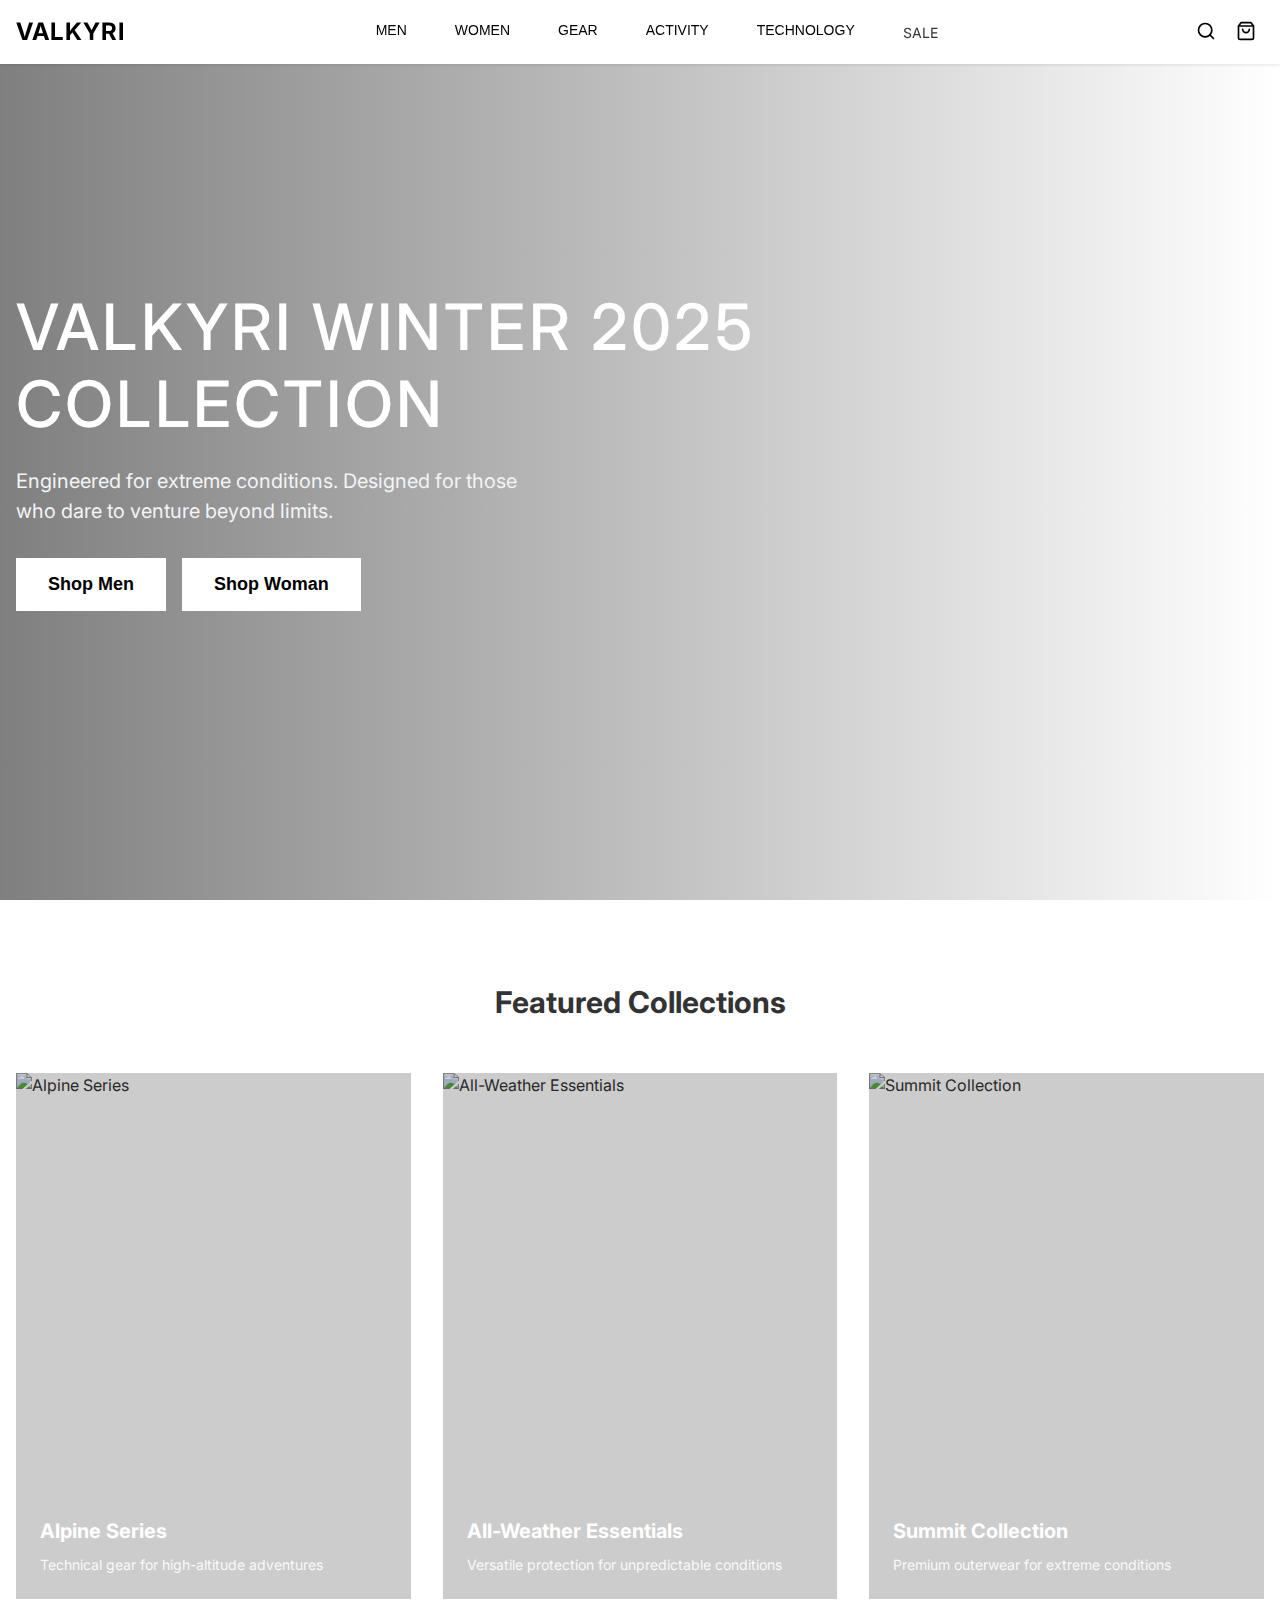
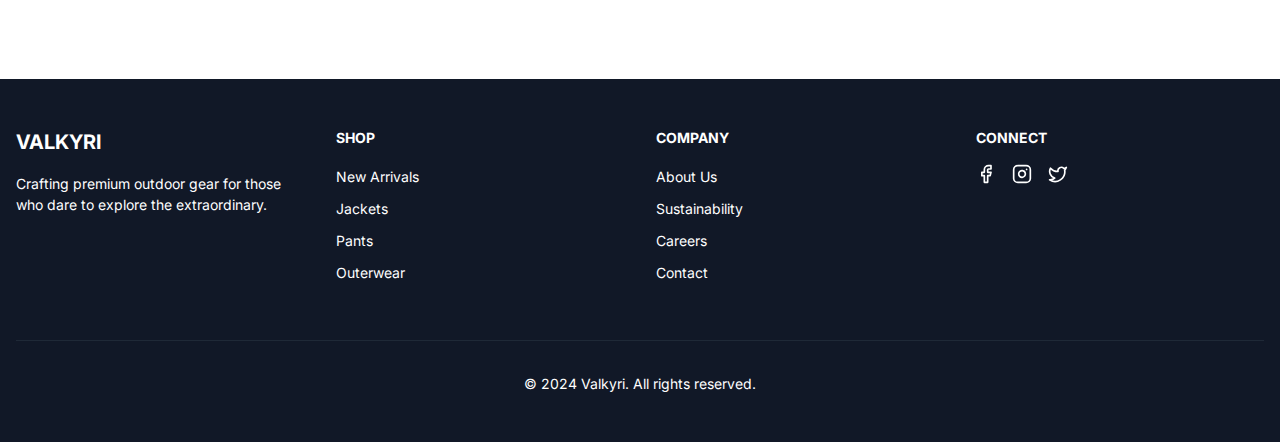
==== index.html @ 3d440251 "Add files via upload" ====
<!DOCTYPE html>
<html lang="en">
<head>
  <meta charset="UTF-8">
  <meta name="viewport" content="width=device-width, initial-scale=1.0">
  <title>VALKYRI - Outdoor Gear</title>
  <link rel="stylesheet" href="css/style.css">
</head>
<body>
  <nav class="navbar">
    <div class="nav-container">
      <div class="nav-left">
        <button class="menu-btn mobile-only">
          <svg xmlns="http://www.w3.org/2000/svg" width="24" height="24" viewBox="0 0 24 24" fill="none" stroke="currentColor" stroke-width="2" stroke-linecap="round" stroke-linejoin="round"><line x1="4" x2="20" y1="12" y2="12"/><line x1="4" x2="20" y1="6" y2="6"/><line x1="4" x2="20" y1="18" y2="18"/></svg>
        </button>
        <a href="index.html" class="logo desktop-only">VALKYRI</a>
      </div>
      
      <div class="mobile-logo mobile-only">
        <a href="index.html" class="logo">VALKYRI</a>
      </div>
      
      <div class="nav-center desktop-only">
        <div class="nav-item" data-category="men">
          <button>MEN</button>
        </div>
        <div class="nav-item" data-category="women">
          <button>WOMEN</button>
        </div>
        <div class="nav-item" data-category="gear">
          <button>GEAR</button>
        </div>
        <div class="nav-item" data-category="activity">
          <button>ACTIVITY</button>
        </div>
        <div class="nav-item" data-category="technology">
          <button>TECHNOLOGY</button>
        </div>
        <a href="#" class="nav-link">SALE</a>
      </div>
      
      <div class="nav-right">
        <button class="icon-btn">
          <svg xmlns="http://www.w3.org/2000/svg" width="20" height="20" viewBox="0 0 24 24" fill="none" stroke="currentColor" stroke-width="2" stroke-linecap="round" stroke-linejoin="round"><circle cx="11" cy="11" r="8"/><path d="m21 21-4.3-4.3"/></svg>
        </button>
        <button class="icon-btn">
          <svg xmlns="http://www.w3.org/2000/svg" width="20" height="20" viewBox="0 0 24 24" fill="none" stroke="currentColor" stroke-width="2" stroke-linecap="round" stroke-linejoin="round"><path d="M6 2 3 6v14a2 2 0 0 0 2 2h14a2 2 0 0 0 2-2V6l-3-4Z"/><path d="M3 6h18"/><path d="M16 10a4 4 0 0 1-8 0"/></svg>
        </button>
      </div>
    </div>
  </nav>

  <div class="dropdown-overlay"></div>
  
  <div class="mega-menu" id="mega-menu">
    <div class="mega-menu-container">
      <div class="menu-grid">
      </div>
    </div>
  </div>

<!-- Hero Section -->
<div class="hero">
  <div class="hero-content">
    <h1>VALKYRI WINTER 2025<br>COLLECTION</h1>
    <p>Engineered for extreme conditions. Designed for those who dare to venture beyond limits.</p>
    <div class="hero-buttons">
      <button onclick="location.href = 'men.html';">Shop Men</button>
      <button onclick="location.href = 'woman.html';">Shop Woman</button>
    </div>
  </div>
</div>


  <!-- Featured Collections -->
  <section class="featured">
    <h2>Featured Collections</h2>
    <div class="collection-grid">
      <div class="collection-card">
        <div class="collection-image">
          <img src="https://images.unsplash.com/photo-1551632811-561732d1e306?q=80&w=2070&auto=format&fit=crop" alt="Alpine Series">
          <div class="collection-content">
            <h3>Alpine Series</h3>
            <p>Technical gear for high-altitude adventures</p>
          </div>
        </div>
      </div>
      <div class="collection-card">
        <div class="collection-image">
          <img src="https://images.unsplash.com/photo-1605540436563-5bca919ae766?q=80&w=2069&auto=format&fit=crop" alt="All-Weather Essentials" width="500px" height="500px">
          <div class="collection-content">
            <h3>All-Weather Essentials</h3>
            <p>Versatile protection for unpredictable conditions</p>
          </div>
        </div>
      </div>
      <div class="collection-card">
        <div class="collection-image">
          <img src="https://images.unsplash.com/photo-1519681393784-d120267933ba?q=80&w=2070&auto=format&fit=crop" alt="Summit Collection">
          <div class="collection-content">
            <h3>Summit Collection</h3>
            <p>Premium outerwear for extreme conditions</p>
          </div>
        </div>
      </div>
    </div>
  </section>

  <!-- Footer -->
  <footer class="footer">
    <div class="footer-container">
      <div class="footer-grid">
        <div class="footer-section">
          <h3>VALKYRI</h3>
          <p>Crafting premium outdoor gear for those who dare to explore the extraordinary.</p>
        </div>
        
        <div class="footer-section">
          <h4>SHOP</h4>
          <ul>
            <li><a href="#">New Arrivals</a></li>
            <li><a href="#">Jackets</a></li>
            <li><a href="#">Pants</a></li>
            <li><a href="#">Outerwear</a></li>
          </ul>
        </div>
        
        <div class="footer-section">
          <h4>COMPANY</h4>
          <ul>
            <li><a href="#">About Us</a></li>
            <li><a href="#">Sustainability</a></li>
            <li><a href="#">Careers</a></li>
            <li><a href="#">Contact</a></li>
          </ul>
        </div>
        
        <div class="footer-section">
          <h4>CONNECT</h4>
          <div class="social-icons">
            <a href="#" class="social-icon">
              <svg xmlns="http://www.w3.org/2000/svg" width="20" height="20" viewBox="0 0 24 24" fill="none" stroke="currentColor" stroke-width="2" stroke-linecap="round" stroke-linejoin="round"><path d="M18 2h-3a5 5 0 0 0-5 5v3H7v4h3v8h4v-8h3l1-4h-4V7a1 1 0 0 1 1-1h3z"/></svg>
            </a>
            <a href="#" class="social-icon">
              <svg xmlns="http://www.w3.org/2000/svg" width="20" height="20" viewBox="0 0 24 24" fill="none" stroke="currentColor" stroke-width="2" stroke-linecap="round" stroke-linejoin="round"><rect width="20" height="20" x="2" y="2" rx="5" ry="5"/><path d="M16 11.37A4 4 0 1 1 12.63 8 4 4 0 0 1 16 11.37z"/><line x1="17.5" x2="17.51" y1="6.5" y2="6.5"/></svg>
            </a>
            <a href="#" class="social-icon">
              <svg xmlns="http://www.w3.org/2000/svg" width="20" height="20" viewBox="0 0 24 24" fill="none" stroke="currentColor" stroke-width="2" stroke-linecap="round" stroke-linejoin="round"><path d="M22 4s-.7 2.1-2 3.4c1.6 10-9.4 17.3-18 11.6 2.2.1 4.4-.6 6-2C3 15.5.5 9.6 3 5c2.2 2.6 5.6 4.1 9 4-.9-4.2 4-6.6 7-3.8 1.1 0 3-1.2 3-1.2z"/></svg>
            </a>
          </div>
        </div>
      </div>
      
      <div class="footer-bottom">
        <p>&copy; 2024 Valkyri. All rights reserved.</p>
      </div>
    </div>
  </footer>

  <script src="script/script.js"></script>
</body>
</html>
---- css/style.css ----
@import url('https://fonts.googleapis.com/css2?family=Inter:wght@400;500;600;700&display=swap');

:root {
  --primary-color: #000;
  --text-color: #333;
  --bg-color: #fff;
  --gray-100: #f3f4f6;
  --gray-200: #e5e7eb;
  --gray-600: #4b5563;
  --gray-800: #1f2937;
  --gray-900: #111827;
}

* {
  margin: 0;
  padding: 0;
  box-sizing: border-box;
}

body {
  font-family: 'Inter', sans-serif;
  color: var(--text-color);
  line-height: 1.5;
  overflow-x: hidden;
}

/* Navbar */
.navbar {
  position: fixed;
  top: 0;
  left: 0;
  right: 0;
  background: var(--bg-color);
  box-shadow: 0 1px 3px rgba(0, 0, 0, 0.1);
  z-index: 50;
}

.nav-container {
  max-width: 1280px;
  margin: 0 auto;
  padding: 0 1rem;
  height: 64px;
  display: flex;
  justify-content: space-between;
  align-items: center;
}

.logo {
  font-weight: 700;
  font-size: 1.5rem;
  letter-spacing: 0.05em;
  text-decoration: none;
  color: var(--primary-color);
}

.nav-center {
  flex: 1;
  display: flex;
  justify-content: center;
  gap: 2rem;
}

.nav-item button {
  font-size: 0.875rem;
  padding: 1.5rem 0.5rem;
  background: none;
  border: none;
  cursor: pointer;
}

.nav-item button:hover {
  color: var(--gray-600);
}

.nav-link {
  font-size: 0.875rem;
  padding: 1.5rem 0.5rem;
  text-decoration: none;
  color: var(--text-color);
}

.nav-link:hover {
  color: var(--gray-600);
}

.icon-btn {
  padding: 0.5rem;
  background: none;
  border: none;
  border-radius: 0.375rem;
  cursor: pointer;
}

.icon-btn:hover {
  background: var(--gray-100);
}

/* Mega Menu */
.mega-menu {
  position: absolute;
  top: 64px;
  left: 0;
  right: 0;
  background: var(--bg-color);
  box-shadow: 0 4px 6px -1px rgba(0, 0, 0, 0.1);
  display: none;
  z-index: 40;
}

.mega-menu.active {
  display: block;
}

.mega-menu-container {
  max-width: 1280px;
  margin: 0 auto;
  padding: 3rem 2rem;
}

.menu-grid {
  display: grid;
  grid-template-columns: repeat(4, 1fr);
  gap: 2rem;
}

.menu-section h3 {
  font-size: 0.875rem;
  font-weight: 600;
  color: var(--gray-900);
  margin-bottom: 1rem;
}

.menu-section ul {
  list-style: none;
  space: 0.5rem;
}

.menu-section a {
  font-size: 0.875rem;
  color: var(--gray-600);
  text-decoration: none;
  padding: 0.25rem 0;
  display: block;
}

.menu-section a:hover {
  color: var(--gray-900);
}

.dropdown-overlay {
  position: fixed;
  inset: 0;
  background: rgba(0, 0, 0, 0.2);
  display: none;
  z-index: 30;
}

.dropdown-overlay.active {
  display: block;
}

.menu-image-container {
  height: 200px; /* Reduced height */
  overflow: hidden;
  border-radius: 4px;
}

.menu-featured-image {
  width: 100%;
  height: 100%;
  object-fit: cover;
  object-position: center;
}

/* Hero Section */
.hero {
  height: 100vh;
  background-image: url('https://images.unsplash.com/photo-1465311440653-ba9b1d9b0f5b?q=80&w=1932&auto=format&fit=crop');
  background-size: cover;
  background-position: center;
  position: relative;
}

.hero::before {
  content: '';
  position: absolute;
  inset: 0;
  background: linear-gradient(to right, rgba(0, 0, 0, 0.5), transparent);
}

.hero-content {
  position: relative;
  height: 100%;
  max-width: 1280px;
  margin: 0 auto;
  padding: 0 1rem;
  display: flex;
  flex-direction: column;
  justify-content: center;
}

.hero h1 {
  font-size: 4rem;
  font-weight: 500;
  color: white;
  margin-bottom: 1.5rem;
  line-height: 1.2;
  letter-spacing: 0.05em;
}

.hero p {
  font-size: 1.25rem;
  color: #f3f4f6;
  margin-bottom: 2rem;
  max-width: 32rem;
}

.hero-buttons {
  display: flex;
  gap: 1rem;
}

.hero-buttons button {
  background: white;
  color: black;
  border: none;
  padding: 1rem 2rem;
  font-size: 1.125rem;
  font-weight: 600;
  cursor: pointer;
  transition: background-color 0.2s;
}

.hero-buttons button:hover {
  background: #f3f4f6;
}

/* Featured Collections */
.featured {
  padding: 5rem 1rem;
  max-width: 1280px;
  margin: 0 auto;
}

.featured h2 {
  font-size: 1.875rem;
  font-weight: 700;
  text-align: center;
  margin-bottom: 3rem;
}

.collection-grid {
  display: grid;
  grid-template-columns: repeat(3, 1fr);
  gap: 2rem;
}

.collection-card {
  cursor: pointer;
  group-hover: scale-105;
}

.collection-image {
  position: relative;
  aspect-ratio: 3/4;
  overflow: hidden;
}

.collection-image img {
  width: 100%;
  height: 100%;
  object-fit: cover;
  transition: transform 0.5s;
}

.collection-card:hover img {
  transform: scale(1.05);
}

.collection-image::after {
  content: '';
  position: absolute;
  inset: 0;
  background: rgba(0, 0, 0, 0.2);
  transition: background-color 0.3s;
}

.collection-card:hover .collection-image::after {
  background: rgba(0, 0, 0, 0.4);
}

.collection-content {
  position: absolute;
  bottom: 0;
  left: 0;
  right: 0;
  padding: 1.5rem;
  color: white;
  z-index: 10;
}

.collection-content h3 {
  font-size: 1.25rem;
  font-weight: 700;
  margin-bottom: 0.5rem;
}

.collection-content p {
  font-size: 0.875rem;
  opacity: 0.9;
}

/* Footer */
.footer {
  background: var(--gray-900);
  color: white;
  padding: 3rem 0;
}

.footer-container {
  max-width: 1280px;
  margin: 0 auto;
  padding: 0 1rem;
}

.footer-grid {
  display: grid;
  grid-template-columns: repeat(4, 1fr);
  gap: 2rem;
  margin-bottom: 3rem;
}

.footer-section h3 {
  font-size: 1.25rem;
  font-weight: 700;
  margin-bottom: 1rem;
}

.footer-section h4 {
  font-size: 0.875rem;
  font-weight: 700;
  margin-bottom: 1rem;
}

.footer-section p {
  color: var(--gray-400);
  font-size: 0.875rem;
}

.footer-section ul {
  list-style: none;
}

.footer-section ul li {
  margin-bottom: 0.5rem;
}

.footer-section ul a {
  color: var(--gray-400);
  text-decoration: none;
  font-size: 0.875rem;
}

.footer-section ul a:hover {
  color: white;
}

.social-icons {
  display: flex;
  gap: 1rem;
}

.social-icon {
  color: white;
  transition: color 0.2s;
}

.social-icon:hover {
  color: var(--gray-400);
}

.footer-bottom {
  border-top: 1px solid var(--gray-800);
  padding-top: 2rem;
  text-align: center;
  font-size: 0.875rem;
  color: var(--gray-400);
}

/* Mobile Styles */
.mobile-only {
  display: none;
}

@media (max-width: 640px) {
  .mobile-only {
    display: block;
  }
  
  .desktop-only {
    display: none;
  }
  
  .nav-container {
    padding: 0 0.5rem;
  }
  
  .collection-grid {
    grid-template-columns: 1fr;
  }
  
  .footer-grid {
    grid-template-columns: 1fr;
  }
  
  .hero h1 {
    font-size: 3rem;
  }
  
  .hero p {
    font-size: 1rem;
  }
  
  .hero-buttons {
    flex-direction: column;
  }
}
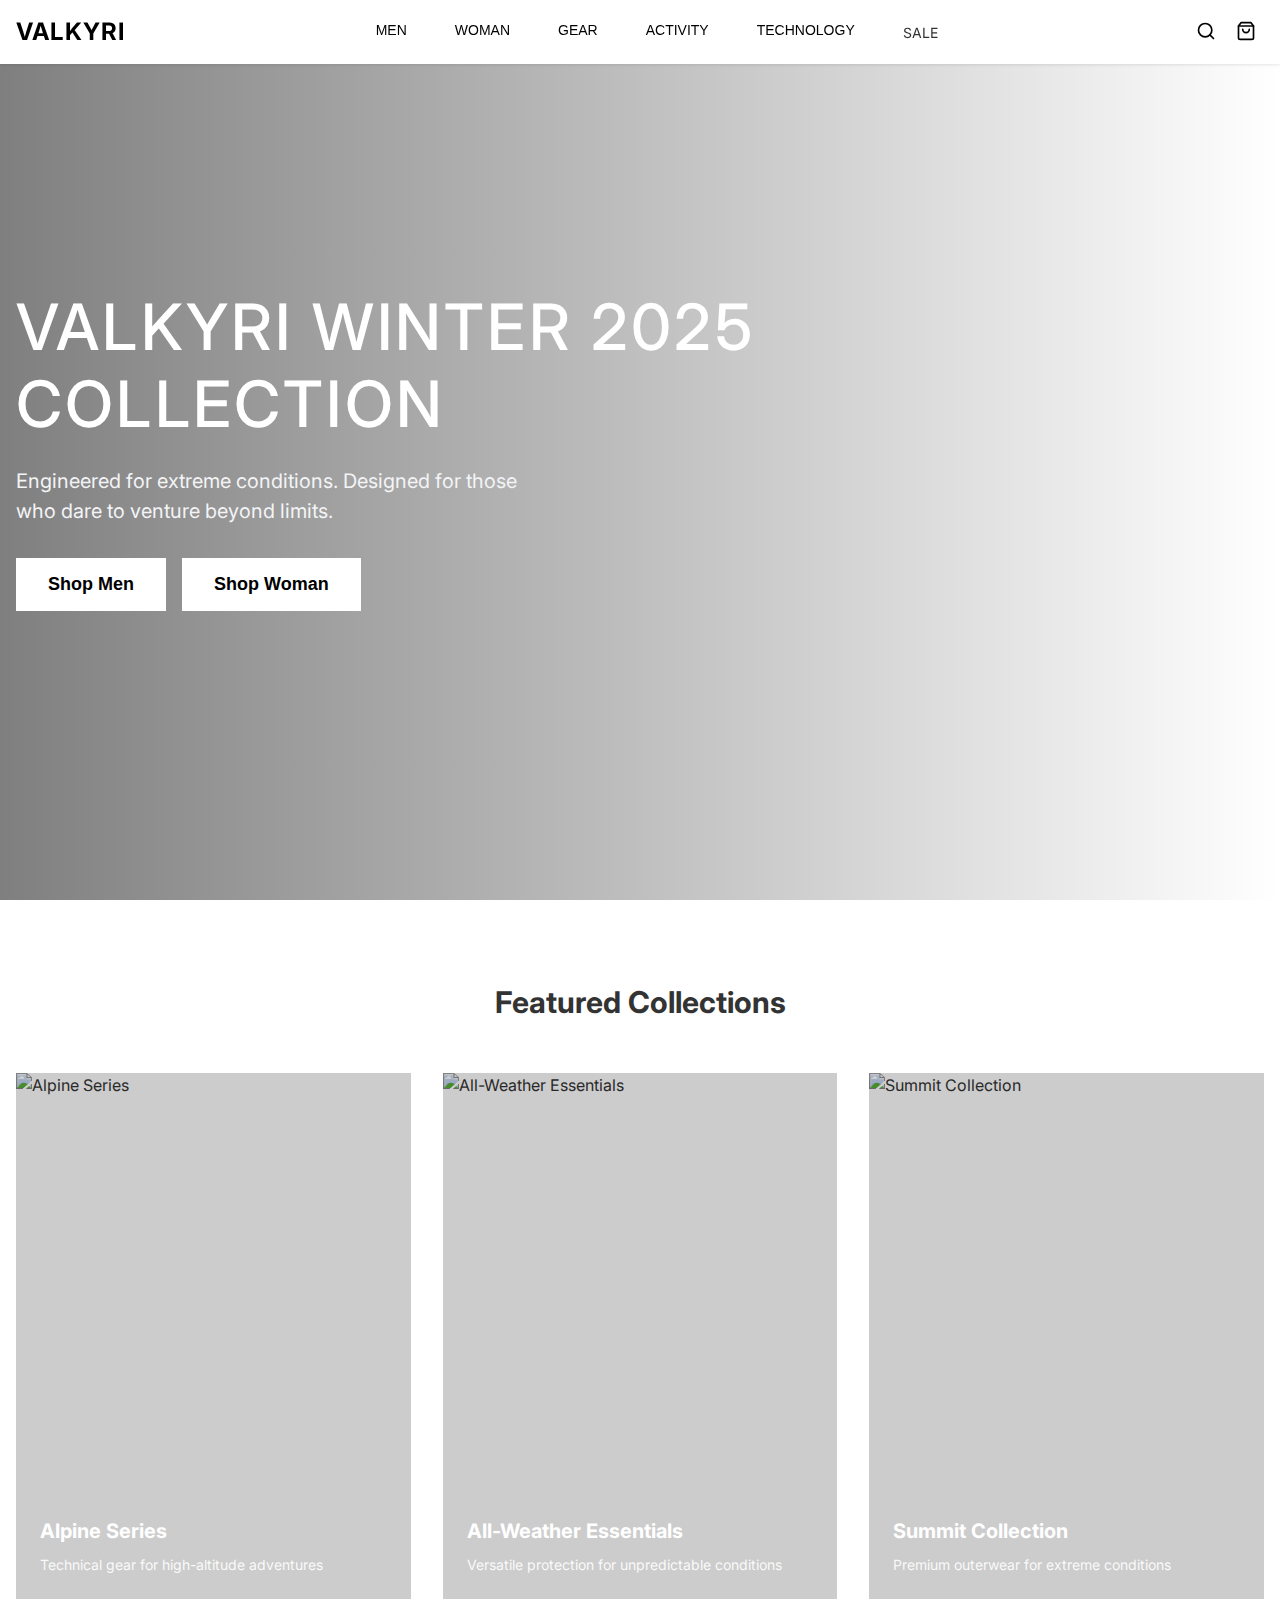
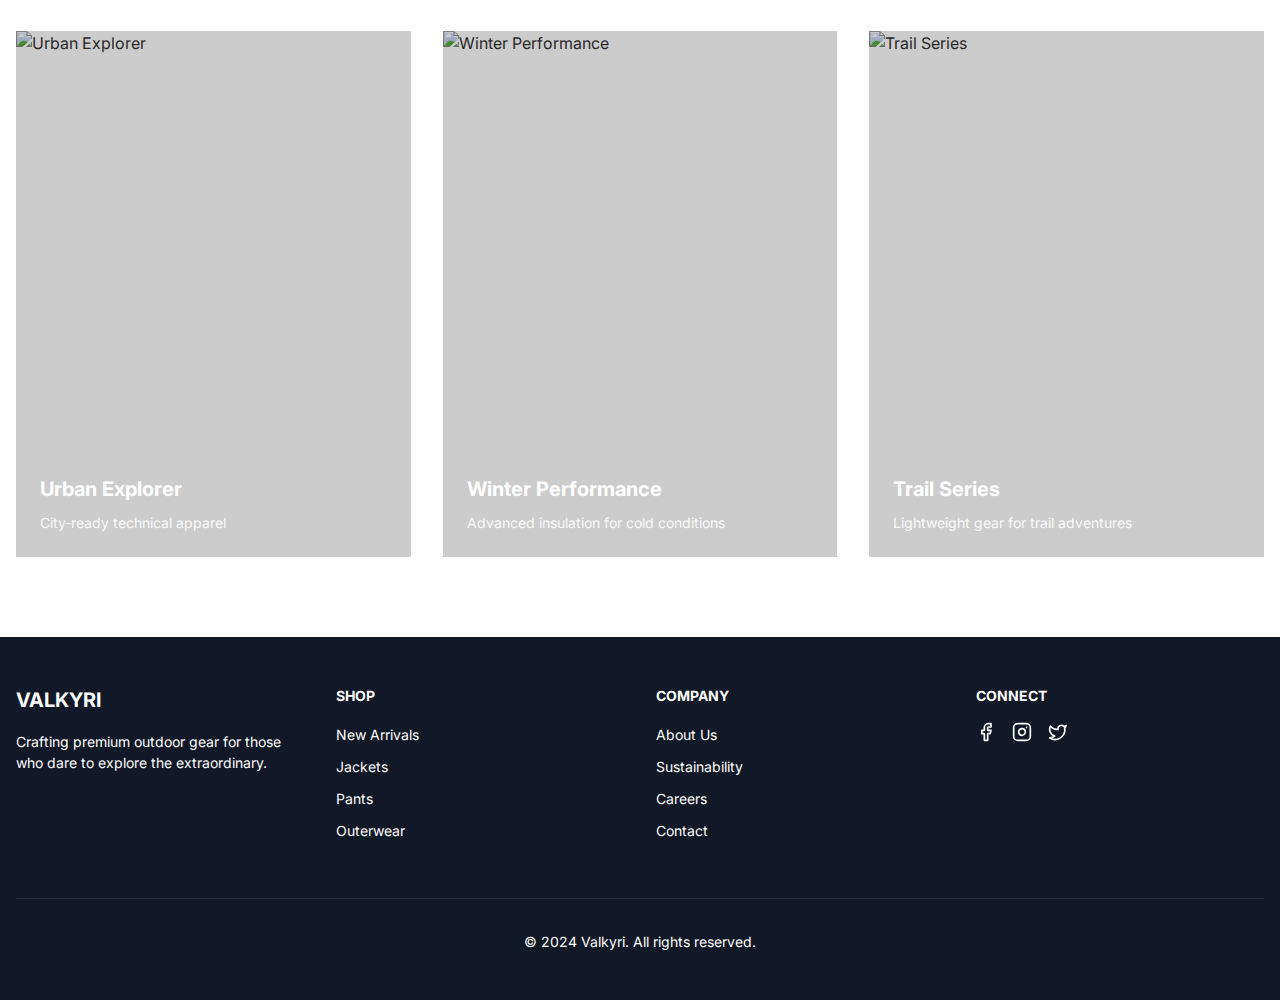
==== commit c3c3f92b: "Add files via upload" ====
--- a/index.html
+++ b/index.html
@@ -22,10 +22,10 @@
       
       <div class="nav-center desktop-only">
         <div class="nav-item" data-category="men">
-          <button>MEN</button>
+          <button onclick="location.href = 'men.html';">MEN</button>
         </div>
         <div class="nav-item" data-category="women">
-          <button>WOMEN</button>
+          <button onclick="location.href = 'woman.html';">WOMAN</button>
         </div>
         <div class="nav-item" data-category="gear">
           <button>GEAR</button>
@@ -72,39 +72,66 @@
 </div>
 
 
-  <!-- Featured Collections -->
-  <section class="featured">
-    <h2>Featured Collections</h2>
-    <div class="collection-grid">
-      <div class="collection-card">
-        <div class="collection-image">
-          <img src="https://images.unsplash.com/photo-1551632811-561732d1e306?q=80&w=2070&auto=format&fit=crop" alt="Alpine Series">
-          <div class="collection-content">
-            <h3>Alpine Series</h3>
-            <p>Technical gear for high-altitude adventures</p>
-          </div>
-        </div>
-      </div>
-      <div class="collection-card">
-        <div class="collection-image">
-          <img src="https://images.unsplash.com/photo-1605540436563-5bca919ae766?q=80&w=2069&auto=format&fit=crop" alt="All-Weather Essentials" width="500px" height="500px">
-          <div class="collection-content">
-            <h3>All-Weather Essentials</h3>
-            <p>Versatile protection for unpredictable conditions</p>
-          </div>
-        </div>
-      </div>
-      <div class="collection-card">
-        <div class="collection-image">
-          <img src="https://images.unsplash.com/photo-1519681393784-d120267933ba?q=80&w=2070&auto=format&fit=crop" alt="Summit Collection">
-          <div class="collection-content">
-            <h3>Summit Collection</h3>
-            <p>Premium outerwear for extreme conditions</p>
-          </div>
+<!-- Featured Collections -->
+<section class="featured">
+  <h2>Featured Collections</h2>
+  <div class="collection-grid">
+    <div class="collection-card">
+      <div class="collection-image">
+        <img src="https://images.unsplash.com/photo-1551632811-561732d1e306?q=80&w=2070&auto=format&fit=crop" alt="Alpine Series">
+        <div class="collection-content">
+          <h3>Alpine Series</h3>
+          <p>Technical gear for high-altitude adventures</p>
         </div>
       </div>
     </div>
-  </section>
+    <div class="collection-card">
+      <div class="collection-image">
+        <img src="https://images.unsplash.com/photo-1605540436563-5bca919ae766?q=80&w=2069&auto=format&fit=crop" alt="All-Weather Essentials">
+        <div class="collection-content">
+          <h3>All-Weather Essentials</h3>
+          <p>Versatile protection for unpredictable conditions</p>
+        </div>
+      </div>
+    </div>
+    <div class="collection-card">
+      <div class="collection-image">
+        <img src="https://images.unsplash.com/photo-1519681393784-d120267933ba?q=80&w=2070&auto=format&fit=crop" alt="Summit Collection">
+        <div class="collection-content">
+          <h3>Summit Collection</h3>
+          <p>Premium outerwear for extreme conditions</p>
+        </div>
+      </div>
+    </div>
+    <div class="collection-card">
+      <div class="collection-image">
+        <img src="https://images.unsplash.com/photo-1542272604-787c3835535d?q=80&w=2026&auto=format&fit=crop" alt="Urban Explorer">
+        <div class="collection-content">
+          <h3>Urban Explorer</h3>
+          <p>City-ready technical apparel</p>
+        </div>
+      </div>
+    </div>
+    <div class="collection-card">
+      <div class="collection-image">
+        <img src="https://images.unsplash.com/photo-1608231387042-66d1773070a5?q=80&w=1974&auto=format&fit=crop" alt="Winter Performance">
+        <div class="collection-content">
+          <h3>Winter Performance</h3>
+          <p>Advanced insulation for cold conditions</p>
+        </div>
+      </div>
+    </div>
+    <div class="collection-card">
+      <div class="collection-image">
+        <img src="https://images.unsplash.com/photo-1520639888713-7851133b1ed0?q=80&w=1974&auto=format&fit=crop" alt="Trail Series">
+        <div class="collection-content">
+          <h3>Trail Series</h3>
+          <p>Lightweight gear for trail adventures</p>
+        </div>
+      </div>
+    </div>
+  </div>
+</section>
 
   <!-- Footer -->
   <footer class="footer">
--- a/css/style.css
+++ b/css/style.css
@@ -310,6 +310,8 @@
   opacity: 0.9;
 }
 
+
+
 /* Footer */
 .footer {
   background: var(--gray-900);
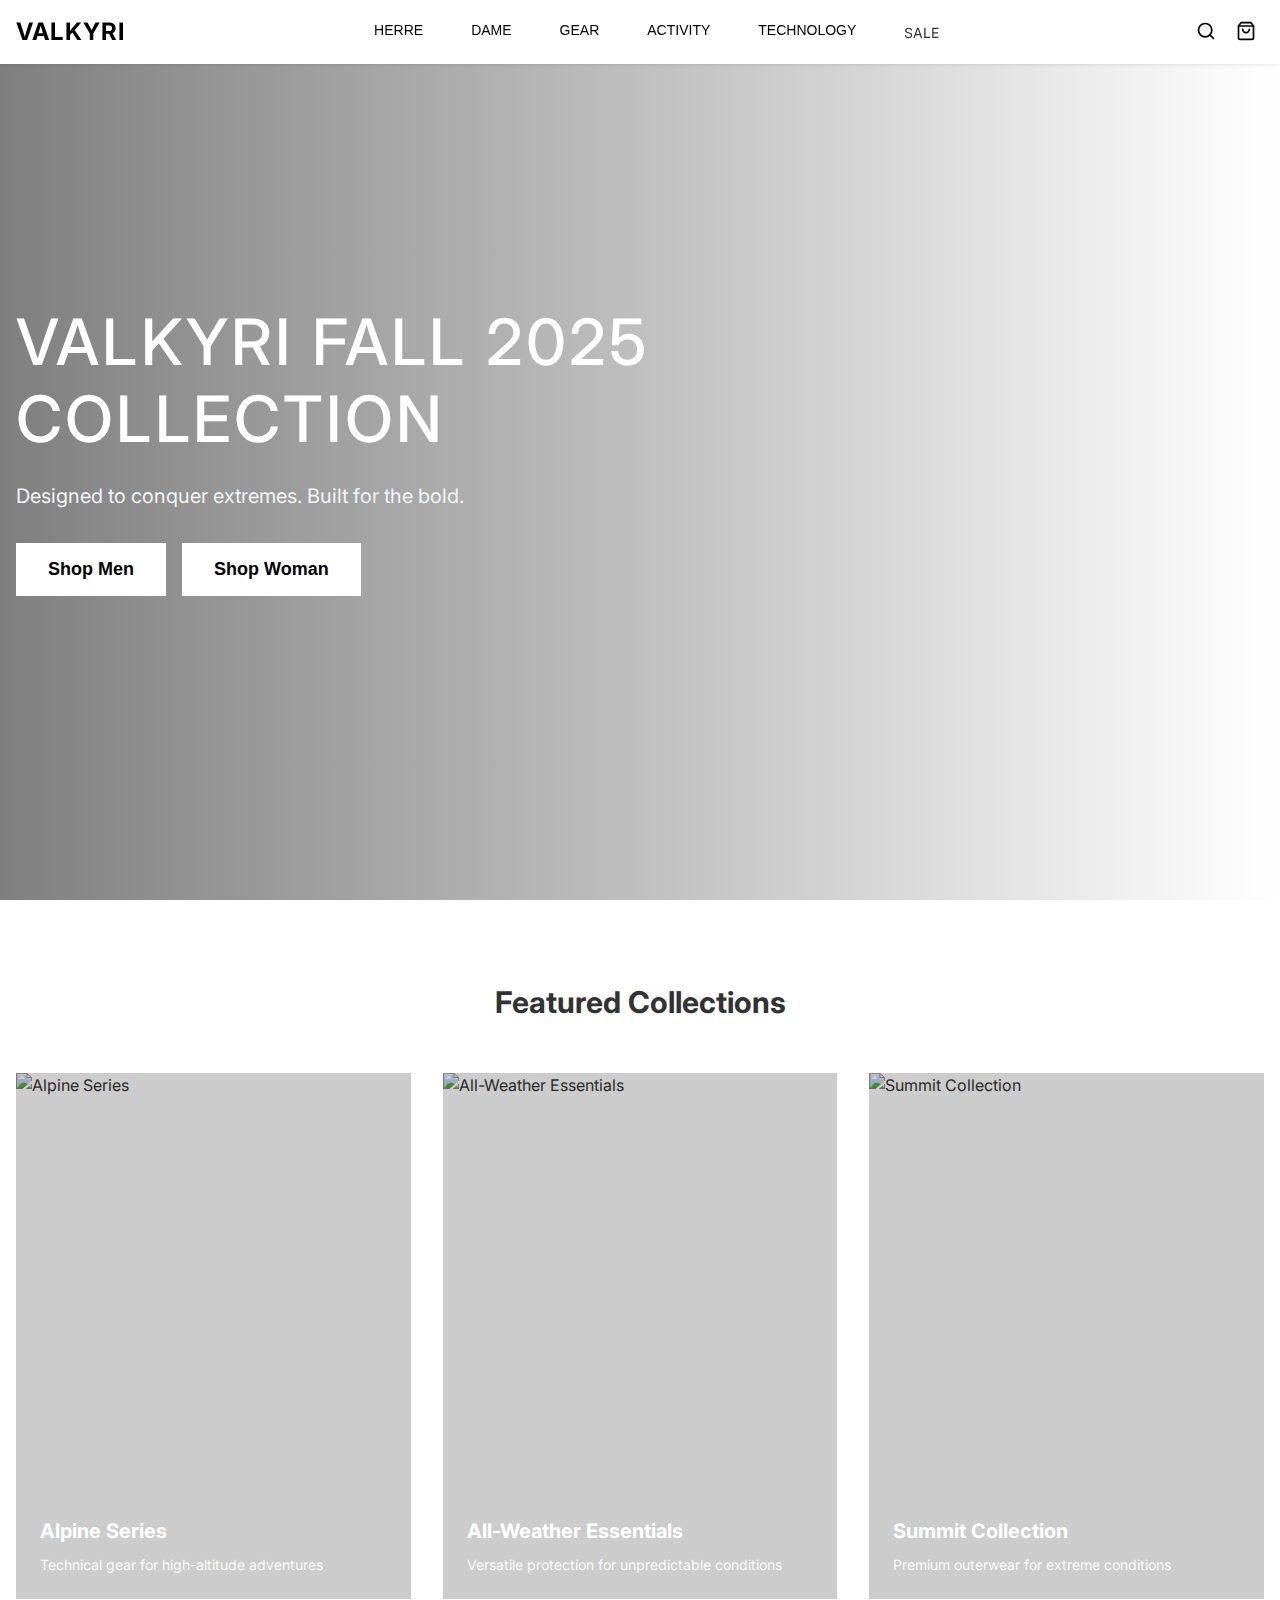
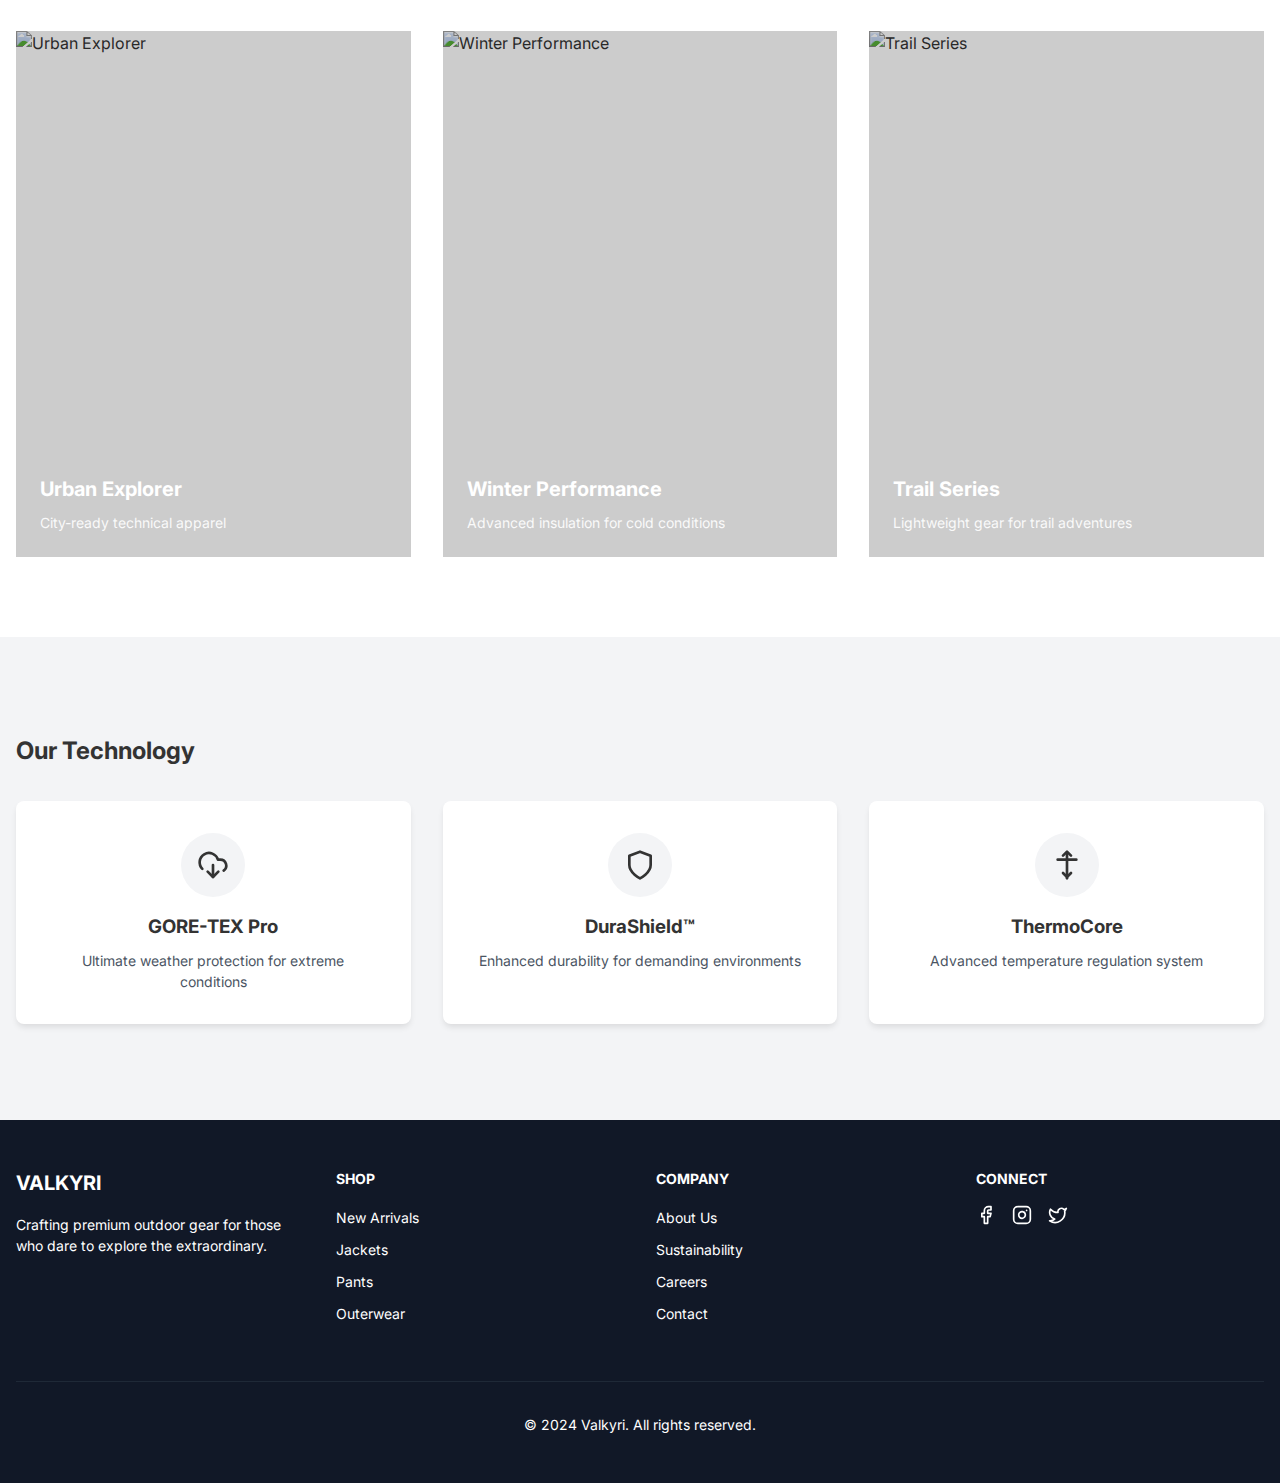
==== commit 6d316ec0: "Add files via upload" ====
--- a/index.html
+++ b/index.html
@@ -4,6 +4,7 @@
   <meta charset="UTF-8">
   <meta name="viewport" content="width=device-width, initial-scale=1.0">
   <title>VALKYRI - Outdoor Gear</title>
+  <link rel="icon" href="Shopify/goat logo.jpg" type="image/icon type">
   <link rel="stylesheet" href="css/style.css">
 </head>
 <body>
@@ -22,21 +23,21 @@
       
       <div class="nav-center desktop-only">
         <div class="nav-item" data-category="men">
-          <button onclick="location.href = 'men.html';">MEN</button>
+          <button onclick="location.href = 'men.html';">HERRE</button>
         </div>
         <div class="nav-item" data-category="women">
-          <button onclick="location.href = 'woman.html';">WOMAN</button>
+          <button onclick="location.href = 'woman.html';">DAME</button>
         </div>
         <div class="nav-item" data-category="gear">
-          <button>GEAR</button>
+          <button onclick="location.href = 'gear.html';">GEAR</button>
         </div>
         <div class="nav-item" data-category="activity">
-          <button>ACTIVITY</button>
+          <button onclick="location.href = 'activity.html';">ACTIVITY</button>
         </div>
         <div class="nav-item" data-category="technology">
-          <button>TECHNOLOGY</button>
-        </div>
-        <a href="#" class="nav-link">SALE</a>
+          <button onclick="location.href = 'technology.html';">TECHNOLOGY</button>
+        </div>
+        <a href="sale.html" class="nav-link">SALE</a>
       </div>
       
       <div class="nav-right">
@@ -62,8 +63,8 @@
 <!-- Hero Section -->
 <div class="hero">
   <div class="hero-content">
-    <h1>VALKYRI WINTER 2025<br>COLLECTION</h1>
-    <p>Engineered for extreme conditions. Designed for those who dare to venture beyond limits.</p>
+    <h1>VALKYRI FALL 2025<br>COLLECTION</h1>
+    <p>Designed to conquer extremes. Built for the bold.</p>
     <div class="hero-buttons">
       <button onclick="location.href = 'men.html';">Shop Men</button>
       <button onclick="location.href = 'woman.html';">Shop Woman</button>
@@ -96,7 +97,7 @@
     </div>
     <div class="collection-card">
       <div class="collection-image">
-        <img src="https://images.unsplash.com/photo-1519681393784-d120267933ba?q=80&w=2070&auto=format&fit=crop" alt="Summit Collection">
+        <img src="https://images.unsplash.com/photo-1483666852720-824ca74c50ca?q=80&w=1774&auto=format&fit=crop&ixlib=rb-4.0.3&ixid=M3wxMjA3fDB8MHxwaG90by1wYWdlfHx8fGVufDB8fHx8fA%3D%3D" alt="Summit Collection">
         <div class="collection-content">
           <h3>Summit Collection</h3>
           <p>Premium outerwear for extreme conditions</p>
@@ -105,7 +106,7 @@
     </div>
     <div class="collection-card">
       <div class="collection-image">
-        <img src="https://images.unsplash.com/photo-1542272604-787c3835535d?q=80&w=2026&auto=format&fit=crop" alt="Urban Explorer">
+        <img src="https://images.unsplash.com/photo-1682685797406-97f364419b4a?q=80&w=1770&auto=format&fit=crop&ixlib=rb-4.0.3&ixid=M3wxMjA3fDB8MHxwaG90by1wYWdlfHx8fGVufDB8fHx8fA%3D%3D" alt="Urban Explorer">
         <div class="collection-content">
           <h3>Urban Explorer</h3>
           <p>City-ready technical apparel</p>
@@ -114,7 +115,7 @@
     </div>
     <div class="collection-card">
       <div class="collection-image">
-        <img src="https://images.unsplash.com/photo-1608231387042-66d1773070a5?q=80&w=1974&auto=format&fit=crop" alt="Winter Performance">
+        <img src="https://plus.unsplash.com/premium_photo-1664298150089-c28f06834283?q=80&w=1771&auto=format&fit=crop&ixlib=rb-4.0.3&ixid=M3wxMjA3fDB8MHxwaG90by1wYWdlfHx8fGVufDB8fHx8fA%3D%3D" alt="Winter Performance">
         <div class="collection-content">
           <h3>Winter Performance</h3>
           <p>Advanced insulation for cold conditions</p>
@@ -123,7 +124,7 @@
     </div>
     <div class="collection-card">
       <div class="collection-image">
-        <img src="https://images.unsplash.com/photo-1520639888713-7851133b1ed0?q=80&w=1974&auto=format&fit=crop" alt="Trail Series">
+        <img src="https://images.unsplash.com/photo-1456613820599-bfe244172af5?q=80&w=1774&auto=format&fit=crop&ixlib=rb-4.0.3&ixid=M3wxMjA3fDB8MHxwaG90by1wYWdlfHx8fGVufDB8fHx8fA%3D%3D" alt="Trail Series">
         <div class="collection-content">
           <h3>Trail Series</h3>
           <p>Lightweight gear for trail adventures</p>
@@ -132,6 +133,36 @@
     </div>
   </div>
 </section>
+
+  <!-- Technology Showcase -->
+  <section class="technology-showcase">
+    <div class="container">
+      <h2>Our Technology</h2>
+      <div class="tech-grid">
+        <div class="tech-card">
+          <div class="tech-icon">
+            <svg xmlns="http://www.w3.org/2000/svg" width="32" height="32" viewBox="0 0 24 24" fill="none" stroke="currentColor" stroke-width="2" stroke-linecap="round" stroke-linejoin="round"><path d="M20 16.2A4.5 4.5 0 0 0 17.5 8h-1.8A7 7 0 1 0 4 14.9"/><path d="M12 12v9"/><path d="m8 17 4 4 4-4"/></svg>
+          </div>
+          <h3>GORE-TEX Pro</h3>
+          <p>Ultimate weather protection for extreme conditions</p>
+        </div>
+        <div class="tech-card">
+          <div class="tech-icon">
+            <svg xmlns="http://www.w3.org/2000/svg" width="32" height="32" viewBox="0 0 24 24" fill="none" stroke="currentColor" stroke-width="2" stroke-linecap="round" stroke-linejoin="round"><path d="M12 22s8-4 8-10V5l-8-3-8 3v7c0 6 8 10 8 10"/></svg>
+          </div>
+          <h3>DuraShield™</h3>
+          <p>Enhanced durability for demanding environments</p>
+        </div>
+        <div class="tech-card">
+          <div class="tech-icon">
+            <svg xmlns="http://www.w3.org/2000/svg" width="32" height="32" viewBox="0 0 24 24" fill="none" stroke="currentColor" stroke-width="2" stroke-linecap="round" stroke-linejoin="round"><path d="M12 3v19"/><path d="M5 8h14"/><path d="M15 5 12 2 9 5"/><path d="m9 18 3 3 3-3"/></svg>
+          </div>
+          <h3>ThermoCore</h3>
+          <p>Advanced temperature regulation system</p>
+        </div>
+      </div>
+    </div>
+  </section>
 
   <!-- Footer -->
   <footer class="footer">
--- a/css/style.css
+++ b/css/style.css
@@ -310,6 +310,50 @@
   opacity: 0.9;
 }
 
+  /* Technology Showcase */
+  .technology-showcase {
+    padding: 6rem 0;
+    background: var(--gray-100);
+  }
+  
+  .tech-grid {
+    display: grid;
+    grid-template-columns: repeat(3, 1fr);
+    gap: 2rem;
+    margin-top: 2rem;
+  }
+  
+  .tech-card {
+    text-align: center;
+    padding: 2rem;
+    background: white;
+    border-radius: 8px;
+    box-shadow: 0 2px 4px rgba(0, 0, 0, 0.1);
+  }
+  
+  .tech-icon {
+    width: 64px;
+    height: 64px;
+    margin: 0 auto 1rem;
+    display: flex;
+    align-items: center;
+    justify-content: center;
+    background: var(--gray-100);
+    border-radius: 50%;
+    color: var(--mens-primary);
+  }
+  
+  .tech-card h3 {
+    margin-bottom: 0.5rem;
+    color: var(--mens-primary);
+  }
+  
+  .tech-card p {
+    color: var(--gray-600);
+    font-size: 0.875rem;
+  }
+  
+
 
 
 /* Footer */
@@ -426,4 +470,274 @@
   .hero-buttons {
     flex-direction: column;
   }
+}
+
+/*Gear*/
+
+/* Hero Small */
+.hero-small {
+  height: 50vh;
+  background-size: cover;
+  background-position: center;
+  position: relative;
+  margin-top: 64px;
+}
+
+.hero-small::before {
+  content: '';
+  position: absolute;
+  inset: 0;
+  background: linear-gradient(to right, rgba(0, 0, 0, 0.5), rgba(0, 0, 0, 0.3));
+}
+
+.tech-hero {
+  background-image: url('https://images.unsplash.com/photo-1434389677669-e08b4cac3105');
+}
+
+.sale-hero {
+  background-image: url('https://images.unsplash.com/photo-1483721310020-03333e577078');
+}
+
+/* Categories Section */
+.categories {
+  padding: 4rem 0;
+}
+
+.container {
+  max-width: 1280px;
+  margin: 0 auto;
+  padding: 0 1rem;
+}
+
+.category-grid {
+  display: grid;
+  grid-template-columns: repeat(3, 1fr);
+  gap: 2rem;
+}
+
+.category-card {
+  position: relative;
+  overflow: hidden;
+  border-radius: 0.5rem;
+  box-shadow: 0 4px 6px -1px rgba(0, 0, 0, 0.1);
+}
+
+.category-card img {
+  width: 100%;
+  height: 300px;
+  object-fit: cover;
+  transition: transform 0.3s ease;
+}
+
+.category-card:hover img {
+  transform: scale(1.05);
+}
+
+.category-content {
+  position: absolute;
+  bottom: 0;
+  left: 0;
+  right: 0;
+  padding: 1.5rem;
+  background: linear-gradient(to top, rgba(0, 0, 0, 0.8), transparent);
+  color: white;
+}
+
+.category-content h3 {
+  font-size: 1.5rem;
+  font-weight: 700;
+  margin-bottom: 1rem;
+}
+
+.category-content ul {
+  list-style: none;
+}
+
+.category-content a {
+  color: white;
+  text-decoration: none;
+  font-size: 0.875rem;
+  padding: 0.25rem 0;
+  display: block;
+  opacity: 0.9;
+  transition: opacity 0.2s;
+}
+
+.category-content a:hover {
+  opacity: 1;
+}
+
+/* Tech Features */
+.tech-features {
+  padding: 4rem 0;
+}
+
+.tech-grid {
+  display: grid;
+  grid-template-columns: repeat(3, 1fr);
+  gap: 2rem;
+}
+
+.tech-card {
+  background: white;
+  border-radius: 0.5rem;
+  overflow: hidden;
+  box-shadow: 0 4px 6px -1px rgba(0, 0, 0, 0.1);
+  transition: transform 0.3s ease;
+}
+
+.tech-card:hover {
+  transform: translateY(-4px);
+}
+
+.tech-card img {
+  width: 100%;
+  height: 200px;
+  object-fit: cover;
+}
+
+.tech-content {
+  padding: 1.5rem;
+}
+
+.tech-content h3 {
+  font-size: 1.25rem;
+  font-weight: 700;
+  margin-bottom: 0.5rem;
+}
+
+.tech-content p {
+  color: var(--gray-600);
+  margin-bottom: 1rem;
+}
+
+.learn-more {
+  display: inline-block;
+  padding: 0.5rem 1rem;
+  background: var(--gray-900);
+  color: white;
+  text-decoration: none;
+  border-radius: 0.25rem;
+  transition: background-color 0.2s;
+}
+
+.learn-more:hover {
+  background: var(--gray-800);
+}
+
+/* Sale Page */
+.filter-bar {
+  display: flex;
+  gap: 1rem;
+  margin-bottom: 2rem;
+}
+
+.filter-select {
+  padding: 0.5rem 1rem;
+  border: 1px solid var(--gray-200);
+  border-radius: 0.25rem;
+  background: white;
+  min-width: 150px;
+}
+
+.product-grid {
+  display: grid;
+  grid-template-columns: repeat(3, 1fr);
+  gap: 2rem;
+}
+
+.product-card {
+  background: white;
+  border-radius: 0.5rem;
+  overflow: hidden;
+  box-shadow: 0 4px 6px -1px rgba(0, 0, 0, 0.1);
+}
+
+.product-image {
+  position: relative;
+  height: 300px;
+}
+
+.product-image img {
+  width: 100%;
+  height: 100%;
+  object-fit: cover;
+}
+
+.discount-badge {
+  position: absolute;
+  top: 1rem;
+  right: 1rem;
+  background: #ef4444;
+  color: white;
+  padding: 0.25rem 0.5rem;
+  border-radius: 0.25rem;
+  font-weight: 600;
+}
+
+.product-info {
+  padding: 1.5rem;
+}
+
+.product-info h3 {
+  font-size: 1.125rem;
+  font-weight: 600;
+  margin-bottom: 0.5rem;
+}
+
+.price {
+  display: flex;
+  gap: 1rem; .price {
+  margin-bottom: 1rem;
+}
+
+.original-price {
+  color: var(--gray-600);
+  text-decoration: line-through;
+}
+
+.sale-price {
+  color: #ef4444;
+  font-weight: 600;
+}
+
+.add-to-cart {
+  width: 100%;
+  padding: 0.75rem;
+  background: var(--gray-900);
+  color: white;
+  border: none;
+  border-radius: 0.25rem;
+  font-weight: 600;
+  cursor: pointer;
+  transition: background-color 0.2s;
+}
+
+.add-to-cart:hover {
+  background: var(--gray-800);
+}
+
+/* Mobile Styles */
+@media (max-width: 768px) {
+  .category-grid,
+  .tech-grid,
+  .product-grid {
+    grid-template-columns: 1fr;
+  }
+
+  .filter-bar {
+    flex-direction: column;
+  }
+
+  .hero-small {
+    height: 40vh;
+  }
+
+  .tech-content h3 {
+    font-size: 1.125rem;
+  }
+
+  .product-image {
+    height: 250px;
+  }
 }